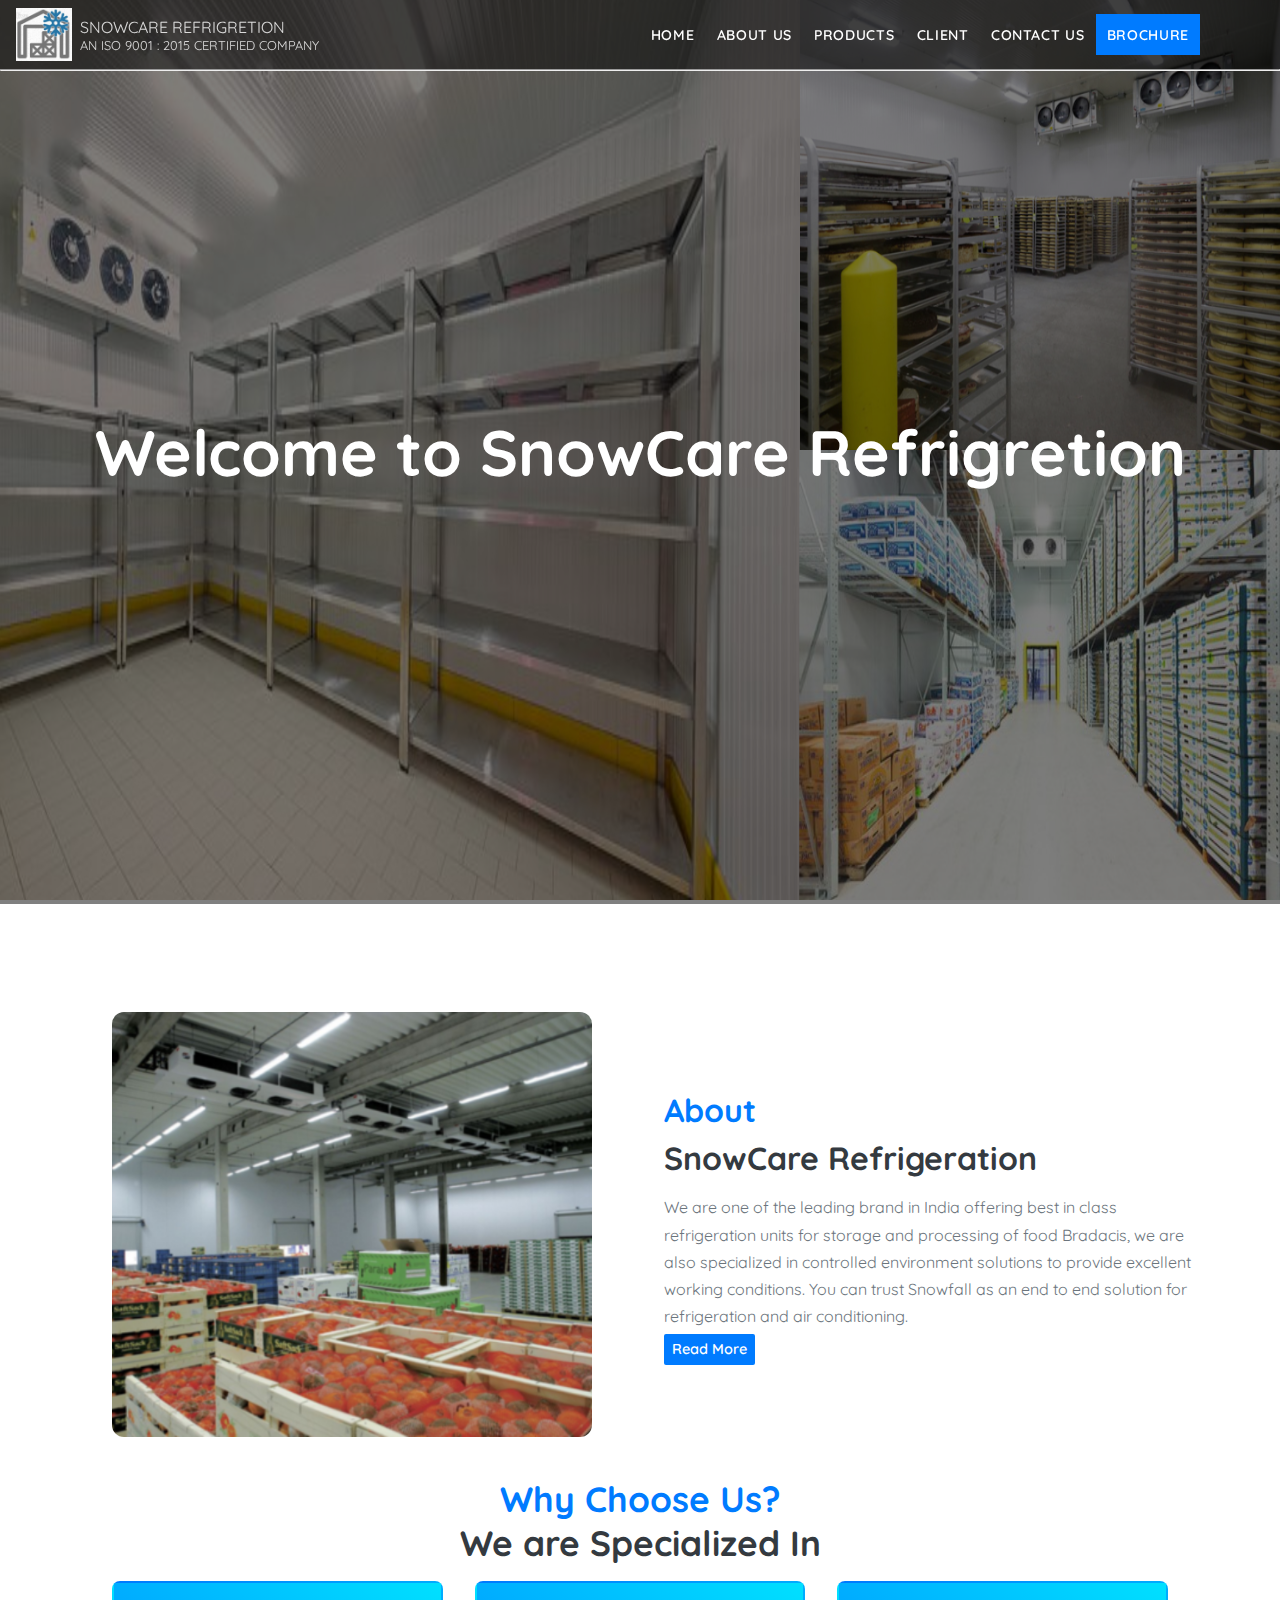
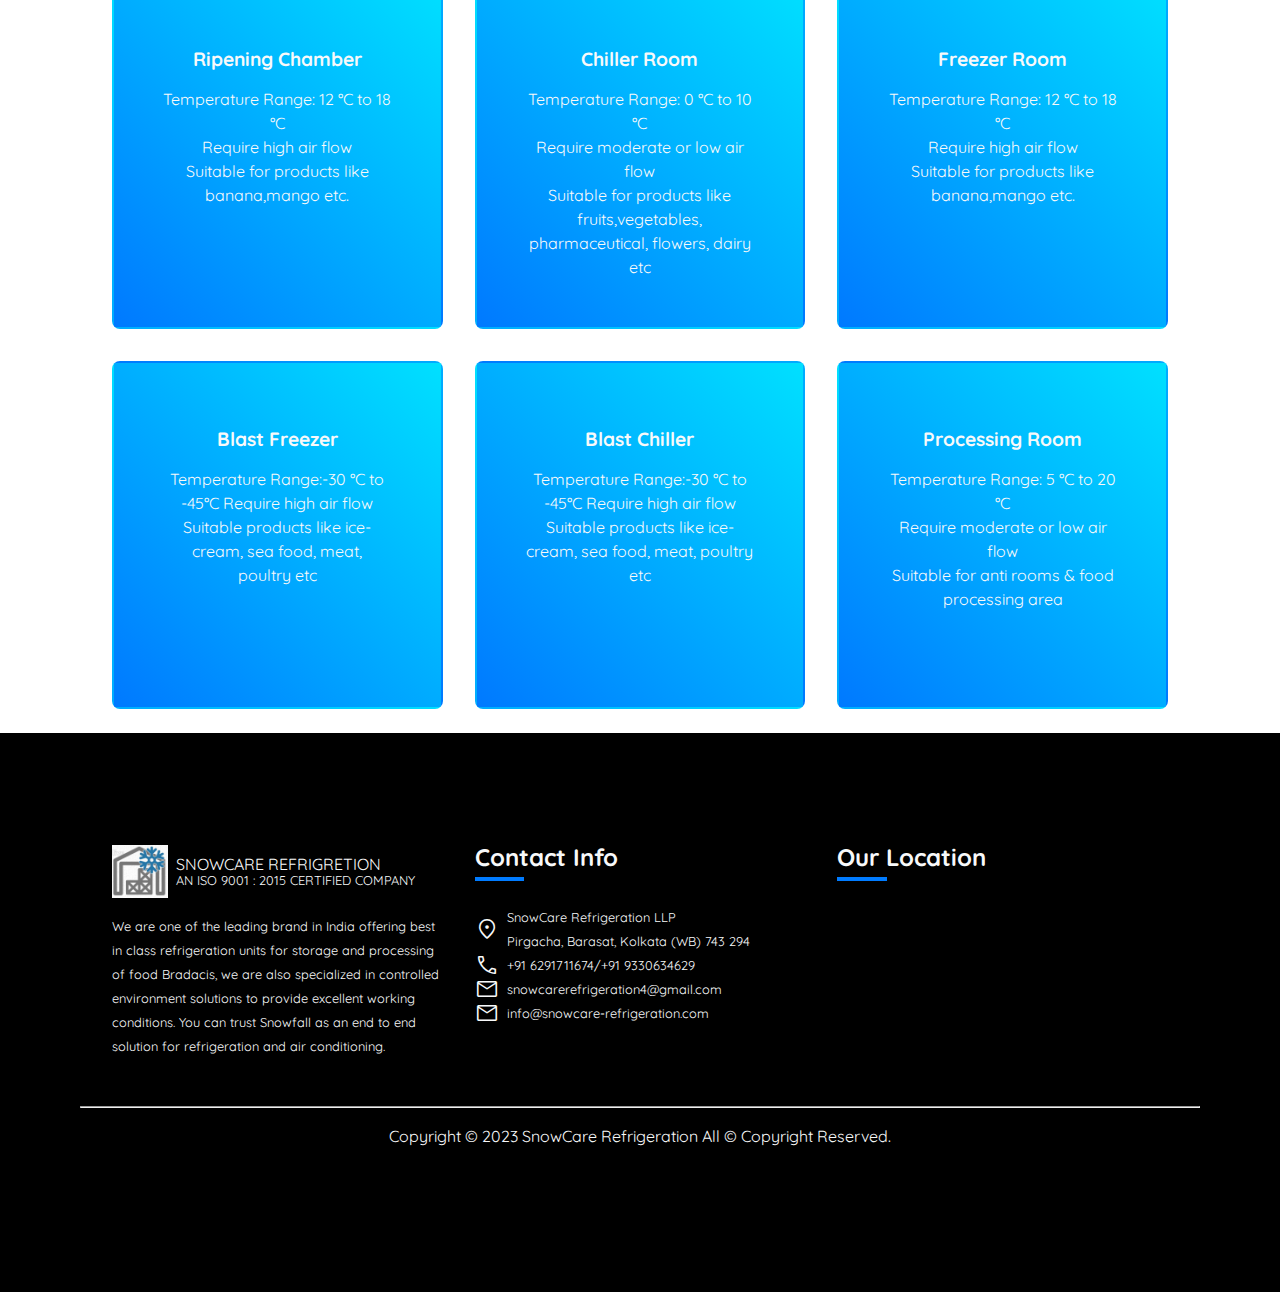
==== index.html @ 09149a9d "first commit" ====
<!DOCTYPE html>
<html lang="en">

<head>
    <meta charset="UTF-8">
    <meta http-equiv="X-UA-Compatible" content="IE=edge">
    <meta name="viewport" content="width=device-width, initial-scale=1.0">
    <title>SnowCare Refrigretion</title>
    <link rel="stylesheet"
        href="https://fonts.googleapis.com/css2?family=Material+Symbols+Outlined:opsz,wght,FILL,GRAD@20..48,100..700,0..1,-50..200" />
    <link rel="stylesheet"
        href="https://fonts.googleapis.com/css2?family=Material+Symbols+Outlined:opsz,wght,FILL,GRAD@48,400,0,0" />
    <link rel="stylesheet" href="./style2.css">
    <link rel="stylesheet" href="./style.css">
    <!-- <link rel="stylesheet" href="./product.css"> -->

</head>
<body>
    <header class="header">
        <nav class="navbar">
            <div class="nav_left">
                <ul>
                    <li class="nav_left_li">
                        <a href="#"><img src="./image/finallogo.jfif" alt=""></a>
                    </li>
                    <li class="nav_left_li">
                        <div class="company_name">
                            <a href="./index.html">
                                <span class="first_name">SNOWCARE REFRIGRETION</span>
                                <p class="second_name">AN ISO 9001 : 2015 CERTIFIED COMPANY</p>
                            </a>
                        </div>
                    </li>
                </ul>
            </div>
            <div class="nav_right">
                <div class="nav_right_1 ">
                    <ul>
                        <li class="nav_right_li"><a href="./index.html">HOME</a></li>
                        <li class="nav_right_li"><a href="./htmlpage/about.html">ABOUT US</a></li>
                        <li class="nav_right_li"><a href="./htmlpage/product.html">PRODUCTS</a></li>
                        <li class="nav_right_li"><a href="./htmlpage/client.html">CLIENT</a></li>
                        <li class="nav_right_li"><a href="#">CONTACT US</a></li>
                        <li class="nav_right_li brochure"><a href="#">BROCHURE</a></li>
                    </ul>
                </div>
                <div class="nav_right_2 flex ">
                    <ul class="flex">
                        <li class="nav_right_li">
                            <button onclick="btnToggle()" class="menu_btn">
                                <span class="material-symbols-outlined">
                                    menu
                                </span>
                            </button>
                        </li>
                    </ul>
                </div>
            </div>
        </nav>
        <hr>
        <div id="hidden" class="menu_mobile">
            <ul>
                <li class="menu_mobile_li"><a href="./index.html">HOME</a></li>
                <li class="menu_mobile_li"><a href="./htmlpage/about.html">ABOUT US</a></li>
                <li class="menu_mobile_li"><a href="./htmlpage/product.html">PRODUCTS</a></li>
                <li class="menu_mobile_li"><a href="./htmlpage/client.html">CLIENT</a></li>
                <li class="menu_mobile_li"><a href="#">CONTACT US</a></li>
                <li class="menu_mobile_li"><a class="brochure2" href="#">BROCHURE</a></li>
            </ul>
        </div>
    </header>
    <main class="main">
        <section class="section1">
            <div class="section12">
                <ul class="section_ul">
                    <li class="slide">
                        <div class="slide_img">
                            <img src="./image/bg4.jpg" alt="">
                            <div class="image_black">
                                <h1>
                                    Welcome to SnowCare Refrigretion
                                </h1>
                            </div>
                        </div>
                    </li>
                    <li class="slide">
                        <div class="slide_img">
                            <img src="./image/bg5.jpg" alt="">
                            <div class="image_black">
                                <h1>
                                    We are stockiest of leading brand
                                </h1>
                            </div>
                        </div>
                    </li>
                    <li class="slide">
                        <div class="slide_img">
                            <img src="./image/1bg.jpg" alt="">
                            <div class="image_black">
                                <h1>
                                    We Provide best and quality products <br> to our clients
                                </h1>
                            </div>
                        </div>
                    </li>
                </ul>
            </div>
        </section>
        <section class="section2">
            <div class="about">
                <div class="about1">
                    <div class="sub_about1">
                        <img src="./image/bg2.png" alt="">
                    </div>
                </div>
                <div class="about2">
                    <div class="about_head">
                        <span>About</span>
                        <h2>SnowCare Refrigeration</h2>
                    </div>
                    <div class="about_content">
                        <p>We are one of the leading brand in India offering best in class refrigeration units for
                            storage and processing of food Bradacis, we are also specialized in controlled environment
                            solutions to provide excellent working conditions. You can trust Snowfall as an end to end
                            solution for refrigeration and air conditioning.</p>
                    </div>
                    <div class="about_btn">
                        <a href="./about.html">Read More</a>
                    </div>
                </div>
            </div>
        </section>
        <section class="section3">
            <div class="section3_1 flex">
                <h2>Why Choose Us?</h2>
            </div>
            <div class="section3_2 flex">
                <h2>We are Specialized In</h2>
            </div>
            <div class="section3_3">
                <div class="sec_3_box">
                    <h4>Ripening Chamber</h4>
                    <p>Temperature Range: 12 °C to 18 °C <br>
                        Require high air flow <br>
                        Suitable for products like banana,mango etc.</p>
                </div>
                <div class="sec_3_box">
                    <h4>Chiller Room</h4>
                    <p>Temperature Range: 0 °C to 10 °C <br>
                        Require moderate or low air flow <br>
                        Suitable for products like fruits,vegetables, <br> pharmaceutical, flowers, dairy etc</p>
                </div>
                <div class="sec_3_box">
                    <h4>Freezer Room</h4>
                    <p> Temperature Range: 12 °C to 18 °C <br>
                        Require high air flow <br>
                        Suitable for products like banana,mango etc.</p>
                </div>
                <div class="sec_3_box">
                   <h4>Blast Freezer</h4>
                   <p>Temperature Range:-30 °C to -45°C
                    Require high air flow <br>
                    Suitable products like ice-cream, sea food, meat, <br> poultry etc</p>
                </div>
                <div class="sec_3_box">
                    <h4>Blast Chiller</h4>
                    <p>Temperature Range:-30 °C to -45°C 
                        Require high air flow
                        Suitable products like ice-cream, sea food, meat,  poultry etc</p>
                </div>
                <div class="sec_3_box">
                    <h4>Processing Room</h4>
                    <p>Temperature Range: 5 °C to 20 °C <br>
                        Require moderate or low air flow <br>
                        Suitable for anti rooms & food processing area</p>
                </div>
            </div>
        </section>
    </main>
    <footer class="footer">
        <div class="footer_1">
            <div class="footer_intro">
                <div class="footer_comapany_name">
                    <ul>
                        <li class="nav_left_li">
                            <a href="#"><img src="./image/finallogo.jfif" alt=""></a>
                        </li>
                        <li class="nav_left_li">
                            <div class="company_name">
                                <a href="#">
                                    <span class="first_name">SNOWCARE REFRIGRETION</span>
                                    <p class="second_name">AN ISO 9001 : 2015 CERTIFIED COMPANY</p>
                                </a>
                            </div>
                        </li>
                    </ul>
                </div>
                <div class="footer_company_discription footer_container">
                    <p>We are one of the leading brand in India offering best in class refrigeration units for storage and processing of food Bradacis, we are also specialized in controlled environment solutions to provide excellent working conditions. You can trust Snowfall as an end to end solution for refrigeration and air conditioning.</p>
                </div>
            </div>
            <div class="footer_contact">
                <div class="contact_name">
                    <h2>Contact Info</h2>
                    <div class="div_line"></div>
                </div>
                <div class="contact_container footer_container">
                    <ul>
                        <li>
                            <div class="footer_icon">
                                <span class="material-symbols-outlined">location_on</span>
                            </div>
                            <div class="footer_icon_content">
                                <span>SnowCare Refrigeration LLP<br>Pirgacha, Barasat, Kolkata (WB) 743 294</span>
                            </div>
                        </li>
                        <li>
                            <div class="footer_icon">
                                <span class="material-symbols-outlined">call</span>
                            </div>
                            <div class="footer_icon_content">
                                <span>+91 6291711674/+91 9330634629</span>
                            </div>
                        </li>
                        <li>
                            <div class="footer_icon">
                                <span class="material-symbols-outlined">mail</span>
                            </div>
                            <div class="footer_icon_content">
                                <span>snowcarerefrigeration4@gmail.com</span>
                            </div>
                        </li>
                        <li>
                            <div class="footer_icon">
                                <span class="material-symbols-outlined">mail</span>
                            </div>
                            <div class="footer_icon_content">
                                <span>info@snowcare-refrigeration.com</span>
                            </div>
                        </li>
                    </ul>
                </div>
            </div>
            <div class="our_location">
                <div class="contact_name">
                    <h2>Our Location</h2>
                    <div class="div_line"></div>
                </div>
                <div class="location_container footer_container"></div>
            </div>
        </div>
        <hr>
        <div class="footer_1 footer_2">
            <div class="footer_discription">
                Copyright &copy; 2023 SnowCare Refrigeration All &copy; Copyright Reserved.
            </div>
            <div class="social_account">
                <ul>
                    <li><a href="#"><i class="uil uil-facebook"></i></a></li>
                    <li><a href="#"><i class="uil uil-twitter"></i></a></li>
                    <li><a href="#"><i class="uil uil-youtube"></i></a></li>
                </ul>
            </div>
        </div>
    </footer>
    <script src="./script.js"></script>
</body>

</html>
---- style2.css ----
@import url("https://fonts.googleapis.com/css2?family=Baloo+2:wght@500&family=Roboto&display=swap");
@import url("https://fonts.googleapis.com/css2?family=Quicksand&display=swap");

/* ======= css reset ======= */
* {
    margin: 0;
    padding: 0;
    box-sizing: border-box;
    /* font-family: 'Roboto', sans-serif; */
}

body {
    font-family: "Quicksand";
}

.material-symbols-outlined {
    font-variation-settings: "FILL" 0, "wght" 400, "GRAD" 0, "opsz" 48;
}

:root {
    --blue: #007bff;
    --indigo: #6610f2;
    --purple: #6f42c1;
    --pink: #e83e8c;
    --red: #dc3545;
    --orange: #fd7e14;
    --yellow: #ffc107;
    --green: #28a745;
    --teal: #20c997;
    --cyan: #17a2b8;
    --white: #fff;
    --gray: #6c757d;
    --gray-dark: #343a40;
    --primary: #007bff;
    --secondary: #6c757d;
    --success: #28a745;
    --info: #17a2b8;
    --warning: #ffc107;
    --danger: #dc3545;
    --light: #f8f9fa;
    --dark: #343a40;
    --breakpoint-xs: 0;
    --breakpoint-sm: 576px;
    --breakpoint-md: 768px;
    --breakpoint-lg: 992px;
    --breakpoint-xl: 1200px;
}

li,
a {
    text-decoration: none;
    list-style-type: none;
}

.flex {
    display: flex;
    justify-content: center;
    align-items: center;
}

.header {
    background-color: rgba(0, 0, 0, 0.503);
    position: fixed;
    z-index: 2;
    width: 100%;
}

.navbar {
    display: flex;
    justify-content: space-between;
    align-items: center;
    padding: 0.5rem 1rem;
    font-size: 1.1rem;
    width: 100%;
}

.nav_left_li img {
    width: 3.5rem;
}

.nav_left_li a {
    display: flex;
    justify-content: center;
}

.company_name {
    padding-left: 0.5rem;
}

.company_name a {
    display: flex;
    flex-direction: column;
}

.nav_left_li {
    display: flex;
    justify-content: center;
    align-items: center;
}

.nav_left ul {
    display: flex;
    align-items: center;
}

.nav_left ul li a {
    color: rgba(255, 255, 255, 0.819);
}

.first_name {
    font-size: 1rem;
}

.second_name {
    font-size: 0.8rem;
}

.nav_right ul {
    display: flex;
    justify-content: center;
    align-items: center;
}

.nav_right,
.nav_left {
    display: flex;
    align-items: center;
}

.nav_right_1 ul li {
    padding: 0.7rem;
}

.nav_right_1 ul li a {
    letter-spacing: 0.04rem;
    color: white;
}

.nav_right_1 {
    padding-right: 4rem;
    font-size: 0.88rem;
    font-weight: 600;
}

.brochure {
    padding: 0.7rem !important;
    background: var(--blue);
}

.nav_right_2 {
    display: none;
}

.brochure2 {
    background: var(--blue) !important;
}

.nav_right_2 a span {
    font-size: 2.5rem;
    padding: 0.5rem;
    color: var(--white);
}

.nav_right_2 a {
    background-color: transparent;
    border: none;
}

/* mobile */
.menu_mobile {
    padding-top: 0.2rem !important;
    padding: 1rem;
    position: relative;
}

.menu_mobile ul {
    width: 100%;
}

.menu_mobile li {
    width: 100%;
    display: flex;
    flex-direction: column;
}

.menu_mobile_li a {
    background-color: #211e3b;
    color: #fff;
    width: 100%;
    padding: 0.7rem;
    text-align: center;
}

.hide {
    display: none;
}

#hidden {
    display: none;
}
.nav_right_li span{
    color: white;
    font-size: 2rem;
}
.nav_right_li button{
    background: transparent;
    border: none;
}
/* Section 2 */

.about {
    display: flex;
    justify-content: space-around;
    align-items: center;
    padding: 7rem 4rem;
    padding-bottom: 2rem;
}

.about_head span {
    font-size: 2rem;
    font-weight: 800;
    color: var(--blue);
}

.about_head h2 {
    padding: 0.5rem 0px;
    color: var(--gray-dark);
    font-size: 2rem;
}

.about_content p {
    line-height: 1.7rem;
    color: var(--gray);
    padding: 0.5rem 0px;
}

.about1 {
    width: 100%;
    padding: 0px 3rem;
}

.sub_about1 {
    display: flex;
    align-items: center;
    justify-content: center;
    width: 100%;
}

.sub_about1 img {
    width: 100%;
    border-radius: 12px;
}

.about1 {
    width: 50%;
}

.about2 {
    /* border: 2px solid red; */
    padding: 1.5rem;
    width: 50%;
}

.about_btn a {
    padding: 0.4rem 0.5rem;
    background: var(--blue);
    color: var(--white);
    border-radius: 2px;
    border: none;
    font-size: 0.9rem;
    font-weight: 600;
    margin-top: 1rem;
}

/* section3 */
.section3 {
    padding: 0.5rem 6rem;
    color: var(--light);
}

.section3_3 {
    display: grid;
    grid-template-columns: repeat(3, 1fr);
    grid-template-rows: repeat(2, 1fr);
}

.sec_3_box {
    margin: 1rem;
    padding: 3rem;
    border-radius: 0.5rem;
    background: linear-gradient(45deg,
            rgba(0, 121, 255, 1) 0%,
            rgba(0, 224, 255, 1) 100%);
    border: 2px solid transparent;
}

.sec_3_box h4 {
    font-size: 1.2rem;
    text-align: center;
    width: 100%;
    padding: 1rem;
}

.sec_3_box p {
    text-align: center;
    line-height: 1.5rem;
}

.section3_1 h2 {
    font-size: 2.2rem;
    color: var(--blue);
}

.section3_2 h2 {
    font-size: 2.2rem;
    color: var(--gray-dark);
}

@media (max-width: 480px) {
    .navbar {
        padding: 0.1rem 0.5rem;
    }

    .nav_right_2 {
        display: block;
    }

    .nav_right_1 {
        display: none;
    }

    .about {
        flex-direction: column;
        /* padding-top: 1rem !important; */
        padding: 1rem 0.5rem;
        /* border: 2px solid red; */
    }

    .about1 img {
        width: 100%;
        border-radius: 10px;
    }

    .about2,
    .about1 {
        width: 100%;
        padding: 1rem;
    }

    .section3_3 {
        grid-template-columns: repeat(1, 1fr);
    }

    .section3{
        padding: .5rem 2rem;
    }
    .sec_3_box{
        padding: 1rem;
    }
    .section3_1 h2,
    .section3_2 h2 {
        font-size: 1.5rem;
    }
    .sec_3_box {
        margin: .5rem;
        padding: 1.5rem 2rem;
    }
}
---- style.css ----
*{
    margin: 0;padding: 0;box-sizing: border-box;
}

.section1{
    /* border: 2px solid blue; */
    position: relative;
    height: 100vh;
}
.section12{
    /* border: 5px solid green; */
    /* display: flex; */
    position: absolute;
    top: 0px;
    z-index: -1;
    
    width: 100%;
}
.section_ul{
    /* border: 5px solid darkcyan; */
    overflow-x: scroll;
    scroll-behavior: smooth;
    scrollbar-width: none;
    display:grid;
    grid-template-columns: repeat(3,100%);
    width: 100%;
}
.section_ul::-webkit-scrollbar{
    display: none;
}
.slide{
    /* border: 5px solid hotpink; */
    display: flex;
    width: 100%;
}
.slide_img {
    /* border: 5px solid rgb(0, 200, 255); */
    width: 100%;
}
.slide img{
    width: 100%;
    height: 100vh;
}
@-webkit-keyframes slide_animation{
    0%{right: 0px;}
    10%{right: 0px;}
    20%{right: 100%;}
    30%{right: 100%;}
    40%{right: 200%;}
    50%{right: 200%;}
    60%{right: 100%;}
    70%{right: 100%;}
    80%{right: 0px;}
    90%{right: 0px;}
    100%{right: 0px;}
}
.slide{
    position: relative;
    -webkit-animation-name: slide_animation;
    -webkit-animation-duration: 21s;
    -webkit-animation-iteration-count: infinite;
    -webkit-animation-direction:normal;
    -webkit-animation-play-state: running;
}
.image_black{
    position: absolute;
    top: 0px;
    width: 100%;
    background: rgba(0, 0, 0, 0.503);
    height: 100%;
    display: flex;
    justify-content: center;
    align-items: center;
    color: white;
}
.image_black h1{
    font-size: 4rem;
    padding: 1rem;
    width: 100%;
    text-align: center;
    font-family: 'Quicksand';
}
/* footer */

.footer{
    padding: 5rem;
    background-color: #000;
    color: var(--light);
    line-height: 1.5rem;
}
.footer_comapany_name{
    line-height: 1rem;
    color: var(--light);
}
.footer_comapany_name a{
    color: var(--light);
}
.footer_1{
    display: grid;
    grid-template-columns: repeat(3,1fr);
    padding: 1rem;
}
.footer_intro ,.footer_contact, .our_location{
    padding: 1rem;
}
.footer_comapany_name{
    display: flex;
    align-items: center;
}
.footer_comapany_name ul{
    display: flex;
    align-items: center;
}
.footer_contact{
    width: 100%;
}
.contact_name{
    width: 100%;
}
.contact_name div{
    margin-top: .5rem ;
}
.div_line{
    border: 2px solid var(--blue);
    width: 15%;
}
.contact_conatiner{
    padding: 1rem 0rem;
}
.contact_container ul li{
    display: flex;
    align-items: center;
}
.contact_container{
    padding: 1.5rem 0rem !important;
}
.footer_icon{
    padding-right: .5rem;
}
.contact_container ul li div{
    display: flex;
    align-items: center;
}
.footer_container{
    padding: 1rem 0rem;
    font-size: .8rem;
}
.footer_2{
    display: flex;
    justify-content: center;
    flex-direction: column;
    align-items: center;
}
.footer_discription{
    display: flex;
    justify-content: center;
    align-items: center;
    text-align: center;
}
.footer_2 ul{
    display: flex;
    padding: 1rem;
    color: var(--light);
}
.footer_2 ul li{
    display: flex;
    padding: .5rem;
}
.footer_2 ul li i{
    color: var(--light);
}

@media (max-width: 480px) {
    .image_black h1{
        font-size: 2rem;
    }
    .slide img{
        width: 100%;
        height: 90vh;
    }
    .footer{
        padding: 3rem 1rem;
    }
    .footer_1{
        grid-template-columns: repeat(1,1fr);
    }
 }
---- product.css ----
.section1{
    width: 100%;
    height: 90vh;
    position: relative;
}
.section2{
    padding: 3rem 2rem;
}
.product_intro img{
    width: 100%;
    height: 89vh;
    position: relative;
}
.section2_container ul{
    display: grid;
    grid-template-columns: repeat(3,1fr);
    /* padding: 1rem 3rem; */
}
.section2_container li{
    padding: 2rem;
    box-shadow: rgba(0, 0, 0, 0.25) 0px 54px 55px, rgba(0, 0, 0, 0.12) 0px -12px 30px, rgba(0, 0, 0, 0.12) 0px 4px 6px, rgba(0, 0, 0, 0.17) 0px 12px 13px, rgba(0, 0, 0, 0.09) 0px -3px 5px;
    margin:2rem 1rem;
    border-radius: 1rem;
}
.product_img{
    /* border: 2px solid red; */
    display: flex;
    justify-content: center;
    align-items: center;
}
.product_img img{
    width: 100%;
    /* padding: 2rem; */
}
.product_name{
    /* padding:0rem 2rem; */
    display: flex;
    align-items: center;
    justify-content: center;
    /* border: 2px solid red; */
}


/* footer */

.footer{
    padding: 5rem;
    background-color: #000;
    color: var(--light);
    line-height: 1.5rem;
}
.footer_comapany_name{
    line-height: 1rem;
    color: var(--light);
}
.footer_comapany_name a{
    color: var(--light);
}
.footer_1{
    display: grid;
    grid-template-columns: repeat(3,1fr);
    padding: 1rem;
}
.footer_intro ,.footer_contact, .our_location{
    padding: 1rem;
}
.footer_comapany_name{
    display: flex;
    align-items: center;
}
.footer_comapany_name ul{
    display: flex;
    align-items: center;
}
.footer_contact{
    width: 100%;
}
.contact_name{
    width: 100%;
}
.contact_name div{
    margin-top: .5rem ;
}
.div_line{
    border: 2px solid var(--blue);
    width: 15%;
}
.contact_conatiner{
    padding: 1rem 0rem;
}
.contact_container ul li{
    display: flex;
    align-items: center;
}
.contact_container{
    padding: 1.5rem 0rem !important;
}
.footer_icon{
    padding-right: .5rem;
}
.contact_container ul li div{
    display: flex;
    align-items: center;
}
.footer_container{
    padding: 1rem 0rem;
    font-size: .8rem;
}
.footer_2{
    display: flex;
    justify-content: center;
    flex-direction: column;
    align-items: center;
}
.footer_discription{
    display: flex;
    justify-content: center;
    align-items: center;
    text-align: center;
}
.footer_2 ul{
    display: flex;
    padding: 1rem;
    color: var(--light);
}
.footer_2 ul li{
    display: flex;
    padding: .5rem;
}
.footer_2 ul li i{
    color: var(--light);
}
@media (max-width: 480px) {
    .section2{
        padding: 1rem;
    }
    .section2_container ul{
        grid-template-columns: repeat(1,1fr);
    }
    .footer{
        padding: 3rem 1rem;
    }
    .footer_1{
        grid-template-columns: repeat(1,1fr);
    }
}
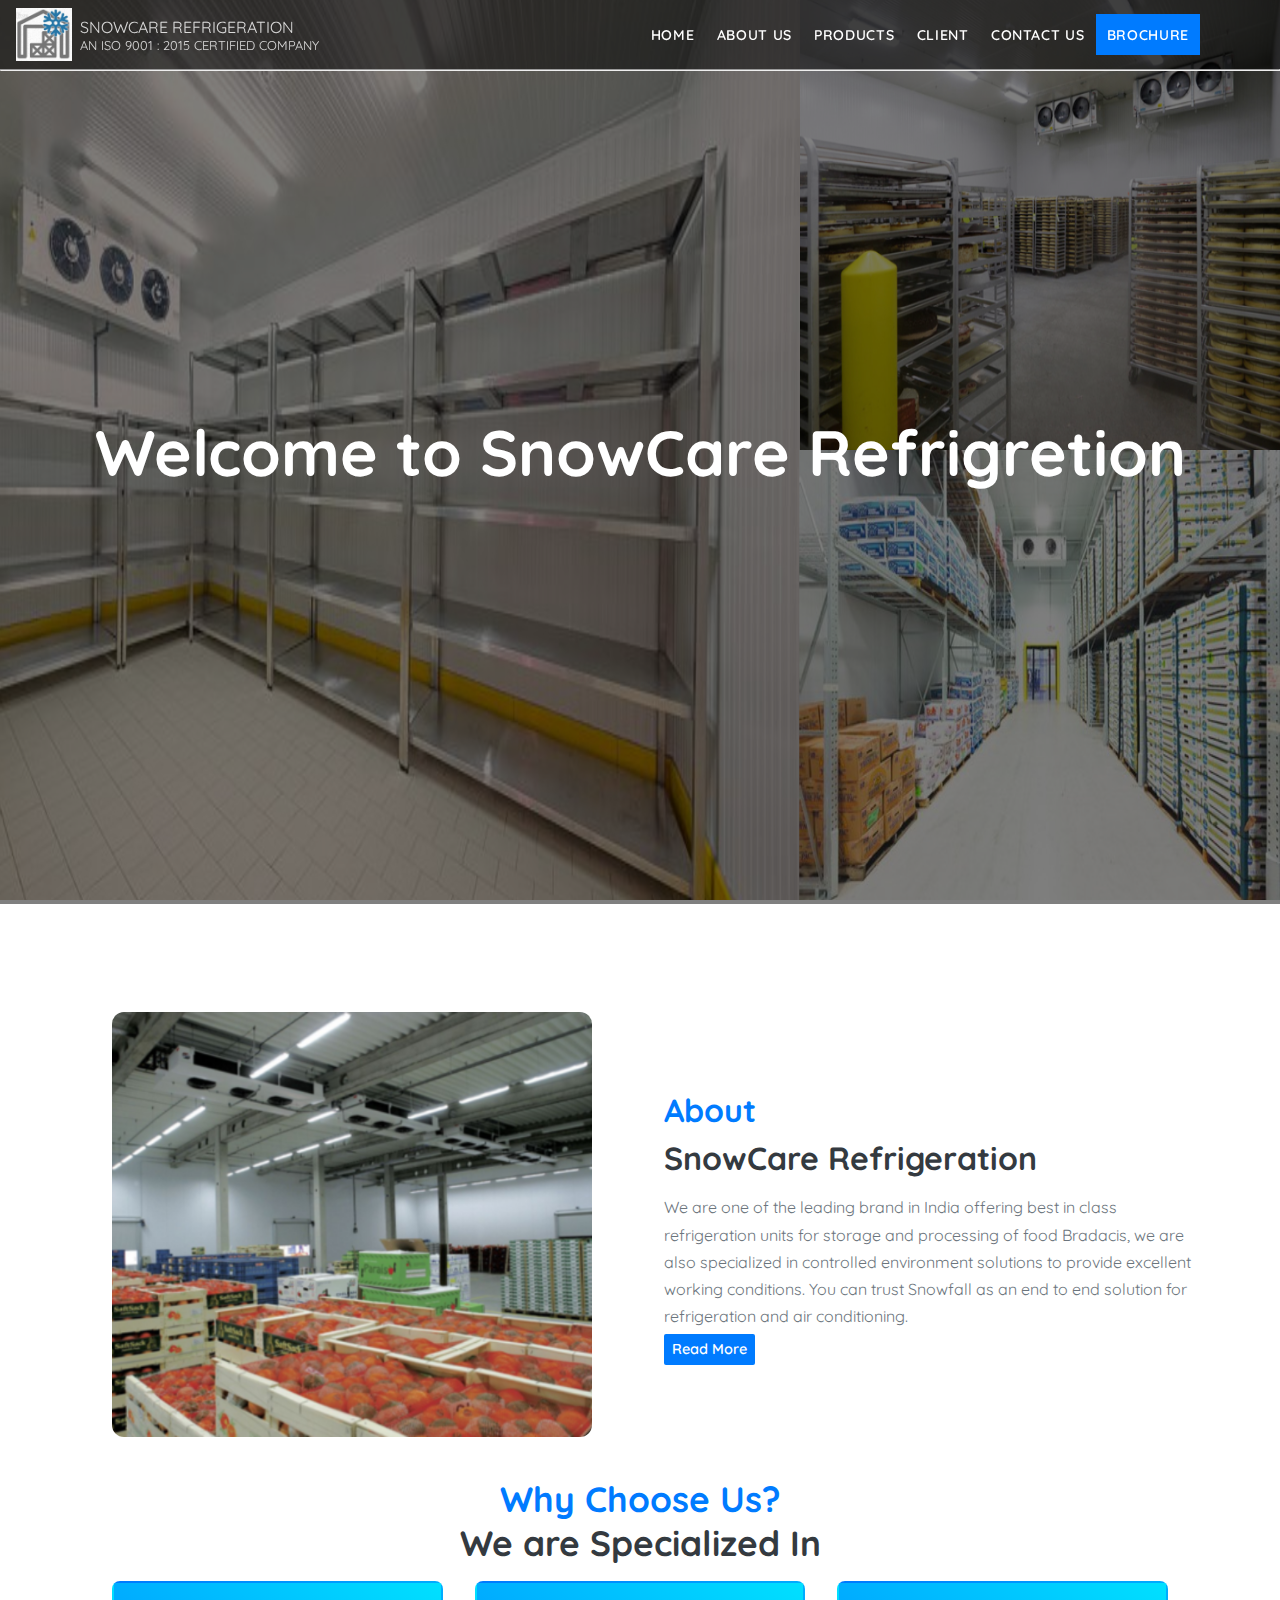
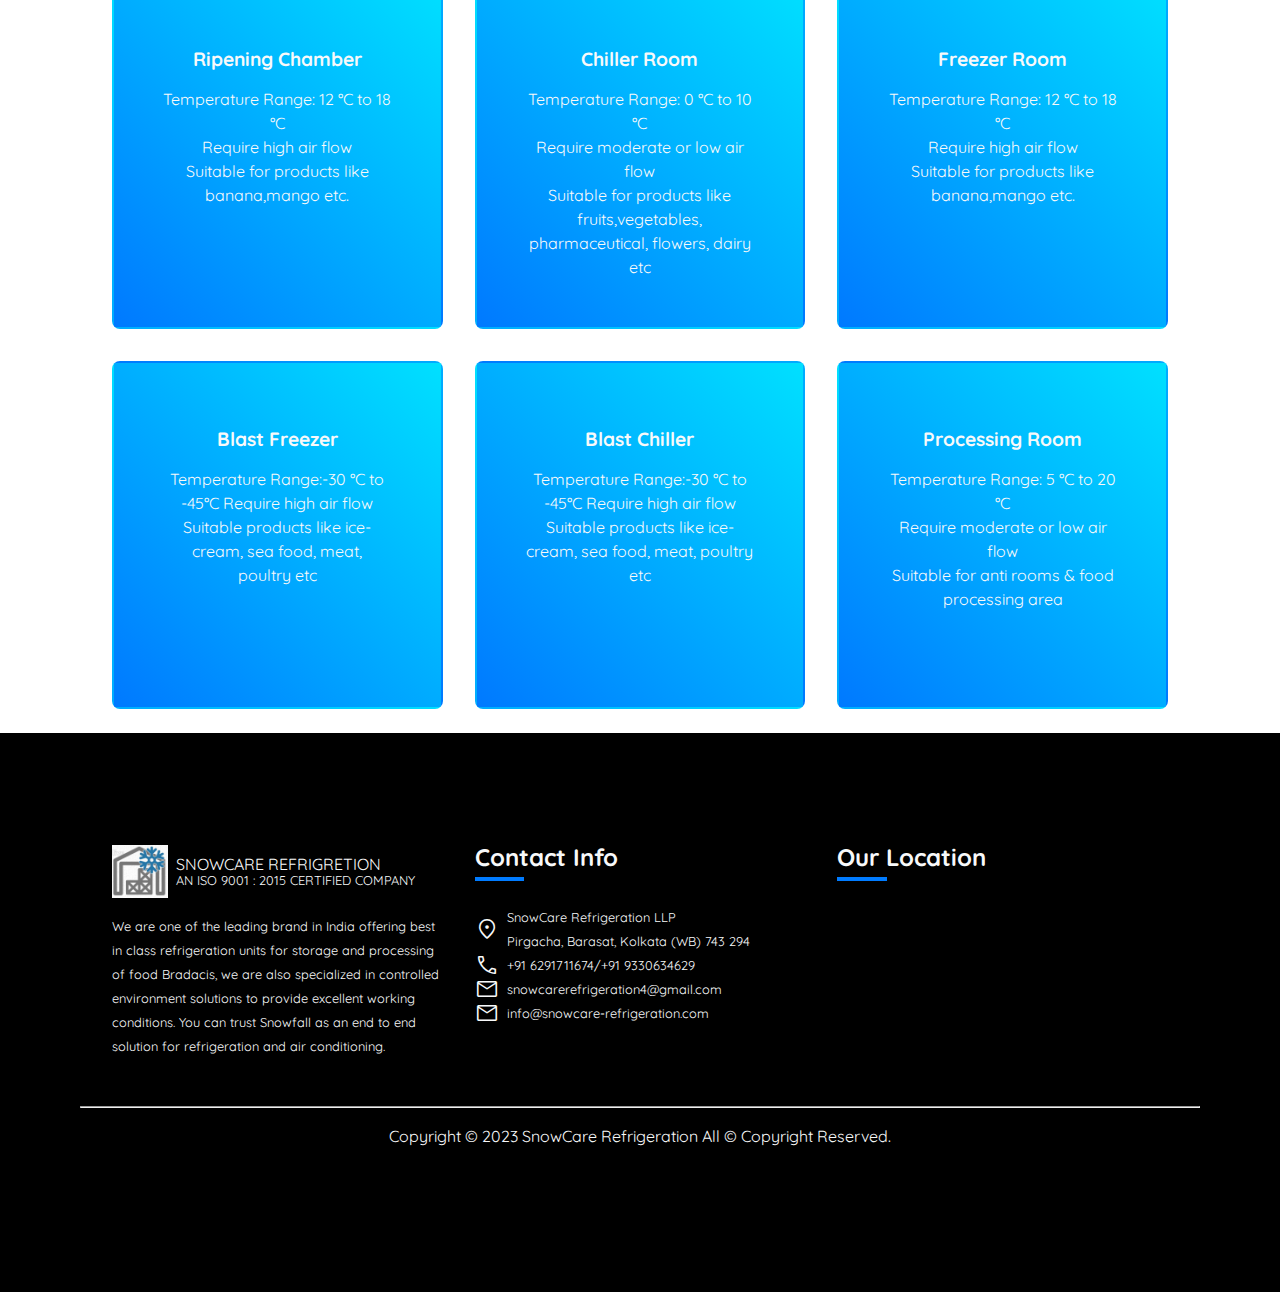
==== commit 4dae75e7: "day5" ====
--- a/index.html
+++ b/index.html
@@ -26,7 +26,7 @@
                     <li class="nav_left_li">
                         <div class="company_name">
                             <a href="./index.html">
-                                <span class="first_name">SNOWCARE REFRIGRETION</span>
+                                <span class="first_name">SNOWCARE REFRIGERATION</span>
                                 <p class="second_name">AN ISO 9001 : 2015 CERTIFIED COMPANY</p>
                             </a>
                         </div>
@@ -40,7 +40,7 @@
                         <li class="nav_right_li"><a href="./htmlpage/about.html">ABOUT US</a></li>
                         <li class="nav_right_li"><a href="./htmlpage/product.html">PRODUCTS</a></li>
                         <li class="nav_right_li"><a href="./htmlpage/client.html">CLIENT</a></li>
-                        <li class="nav_right_li"><a href="#">CONTACT US</a></li>
+                        <li class="nav_right_li"><a href="./htmlpage/contact.html">CONTACT US</a></li>
                         <li class="nav_right_li brochure"><a href="#">BROCHURE</a></li>
                     </ul>
                 </div>
@@ -64,7 +64,7 @@
                 <li class="menu_mobile_li"><a href="./htmlpage/about.html">ABOUT US</a></li>
                 <li class="menu_mobile_li"><a href="./htmlpage/product.html">PRODUCTS</a></li>
                 <li class="menu_mobile_li"><a href="./htmlpage/client.html">CLIENT</a></li>
-                <li class="menu_mobile_li"><a href="#">CONTACT US</a></li>
+                <li class="menu_mobile_li"><a href="./htmlpage/contact.html">CONTACT US</a></li>
                 <li class="menu_mobile_li"><a class="brochure2" href="#">BROCHURE</a></li>
             </ul>
         </div>
